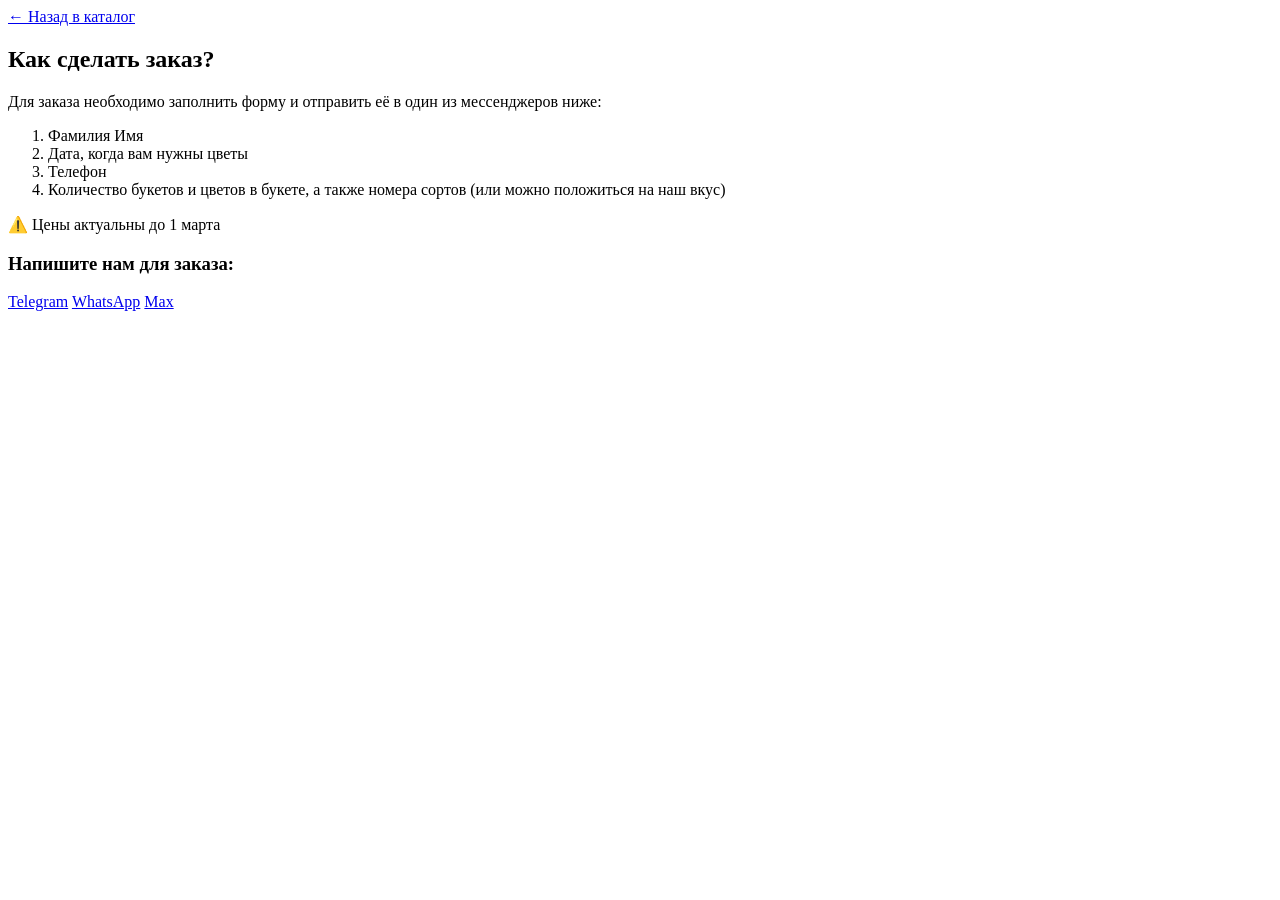
==== order.html @ b28ffc1a "Create order.html" ====
<!DOCTYPE html>
<html lang="ru">
<head>
    <meta charset="UTF-8">
    <meta name="viewport" content="width=device-width, initial-scale=1.0">
    <title>Оформление заказа</title>
    <link rel="stylesheet" href="order.css">
</head>
<body>
    <!-- Кнопка «Назад» в верхнем левом углу страницы -->
    <a href="index.html" class="back-btn">← Назад в каталог</a>

    <div class="order-container">
        <h2 class="order-title">Как сделать заказ?</h2>
        
        <p class="order-instruction">
            Для заказа необходимо заполнить форму и отправить её в один из мессенджеров ниже:
        </p>

        <!-- Текстовая памятка формы -->
        <div class="order-form-text">
            <ol>
                <li>Фамилия Имя</li>
                <li>Дата, когда вам нужны цветы</li>
                <li>Телефон</li>
                <li>Количество букетов и цветов в букете, а также номера сортов <span>(или можно положиться на наш вкус)</span></li>
            </ol>
            <div class="order-date-alert">⚠️ Цены актуальны до 1 марта</div>
        </div>

        <h3 class="contacts-title">Напишите нам для заказа:</h3>
        
        <!-- Блок ссылок на 3 мессенджера -->
        <div class="messengers-block">
            <a href="https://t.me" target="_blank" class="msgr-link tg">Telegram</a>
            <a href="https://wa.me" target="_blank" class="msgr-link wa">WhatsApp</a>
            <a href="https://Max.me" target="_blank" class="msgr-link vb">Max</a>
        </div>
    </div>
</body>
</html>
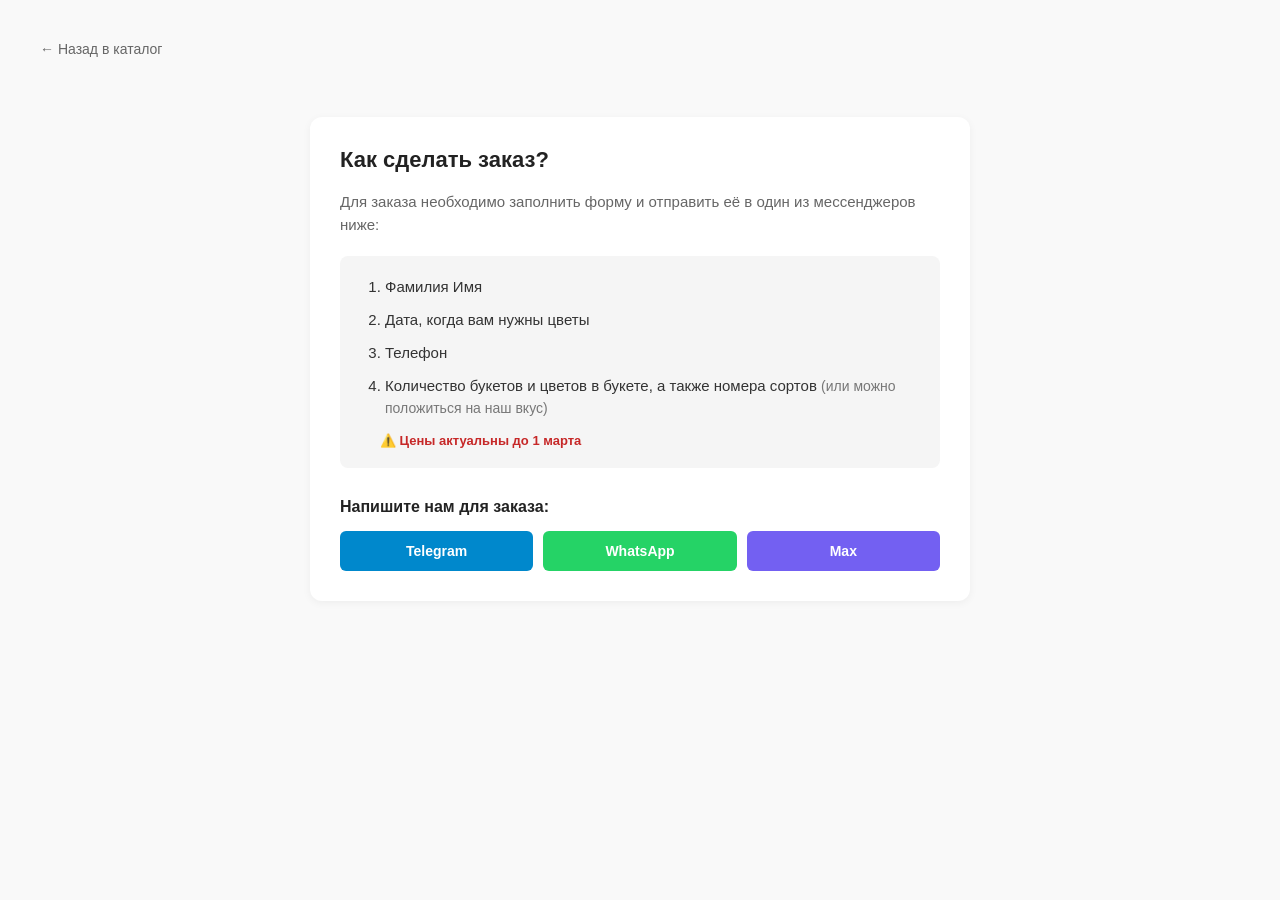
==== commit a5467d0c: "Update order.html" ====
--- a/order.html
+++ b/order.html
@@ -32,9 +32,9 @@
         
         <!-- Блок ссылок на 3 мессенджера -->
         <div class="messengers-block">
-            <a href="https://t.me" target="_blank" class="msgr-link tg">Telegram</a>
+            <a href="https://t.me/@KTRcec1" target="_blank" class="msgr-link tg">Telegram</a>
             <a href="https://wa.me" target="_blank" class="msgr-link wa">WhatsApp</a>
-            <a href="https://Max.me" target="_blank" class="msgr-link vb">Max</a>
+            <a href="https://max.ru/u/f9LHodD0cOLNpYGJw-GjQCyFgg8r6k1hUC4VjZudWrCP6PZtTayPOUqkMbg" target="_blank" class="msgr-link vb">Max</a>
         </div>
     </div>
 </body>
--- a/order.css
+++ b/order.css
@@ -0,0 +1,110 @@
+body {
+    background-color: #f9f9f9;
+    font-family: sans-serif;
+    margin: 0;
+    padding: 40px;
+}
+
+/* Кнопка возврата назад в углу */
+.back-btn {
+    display: inline-block;
+    margin-bottom: 20px;
+    color: #666666;
+    text-decoration: none;
+    font-size: 14px;
+    font-weight: 500;
+    transition: color 0.2s ease;
+}
+.back-btn:hover {
+    color: #000000;
+}
+
+/* Центральный контейнер формы */
+.order-container {
+    background-color: #ffffff;
+    max-width: 600px;
+    margin: 40px auto;
+    padding: 30px;
+    border-radius: 12px;
+    box-shadow: 0 2px 8px rgba(0, 0, 0, 0.05);
+}
+
+.order-title {
+    margin-top: 0;
+    font-size: 22px;
+    color: #222222;
+}
+
+.order-instruction {
+    font-size: 15px;
+    color: #666666;
+    line-height: 1.5;
+}
+
+/* Красивый блок с текстом пунктов */
+.order-form-text {
+    background-color: #f5f5f5;
+    padding: 20px 20px 20px 40px;
+    border-radius: 8px;
+    margin: 20px 0;
+}
+
+.order-form-text ol {
+    margin: 0;
+    padding: 0 0 0 5px;
+}
+
+.order-form-text li {
+    font-size: 15px;
+    color: #333333;
+    margin-bottom: 12px;
+    line-height: 1.4;
+}
+
+.order-form-text li span {
+    color: #777777;
+    font-size: 14px;
+}
+
+/* Предупреждение о дате */
+.order-date-alert {
+    margin-top: 15px;
+    font-size: 13px;
+    font-weight: bold;
+    color: #c62828;
+}
+
+.contacts-title {
+    font-size: 16px;
+    margin: 30px 0 15px 0;
+    color: #222222;
+}
+
+/* Ссылки на мессенджеры */
+.messengers-block {
+    display: flex;
+    gap: 10px;
+    flex-wrap: wrap;
+}
+
+.msgr-link {
+    flex: 1;
+    min-width: 120px;
+    text-align: center;
+    padding: 12px;
+    text-decoration: none;
+    color: #ffffff;
+    font-size: 14px;
+    font-weight: bold;
+    border-radius: 6px;
+    transition: opacity 0.2s ease;
+}
+
+.msgr-link:hover {
+    opacity: 0.9;
+}
+
+/* Фирменные цвета для кнопок */
+.tg { background-color: #0088cc; }
+.wa { background-color: #25d366; }
+.vb { background-color: #7360f2; }
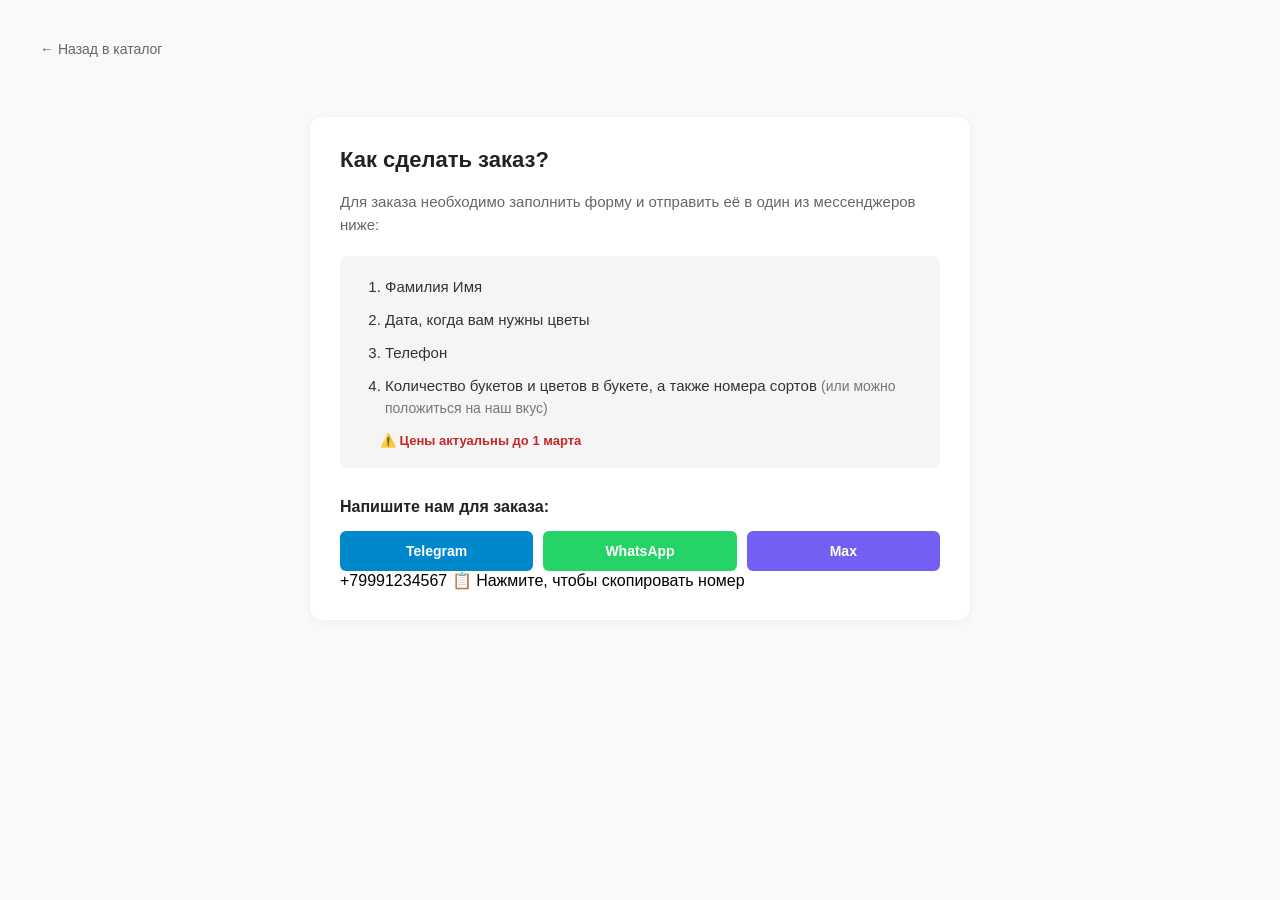
==== commit 577b43be: "Update order.html" ====
--- a/order.html
+++ b/order.html
@@ -32,9 +32,14 @@
         
         <!-- Блок ссылок на 3 мессенджера -->
         <div class="messengers-block">
-            <a href="https://t.me/@KTRcec1" target="_blank" class="msgr-link tg">Telegram</a>
+            <a href="https://t.me/KTRcec1" target="_blank" class="msgr-link tg">Telegram</a>
             <a href="https://wa.me" target="_blank" class="msgr-link wa">WhatsApp</a>
             <a href="https://max.ru/u/f9LHodD0cOLNpYGJw-GjQCyFgg8r6k1hUC4VjZudWrCP6PZtTayPOUqkMbg" target="_blank" class="msgr-link vb">Max</a>
+        </div>
+
+        <div class="copy-banner" onclick="navigator.clipboard.writeText('+79991234567'); alert('Номер скопирован!');">
+            <span class="copy-text">+79991234567</span>
+            <span class="copy-hint">📋 Нажмите, чтобы скопировать номер</span>
         </div>
     </div>
 </body>
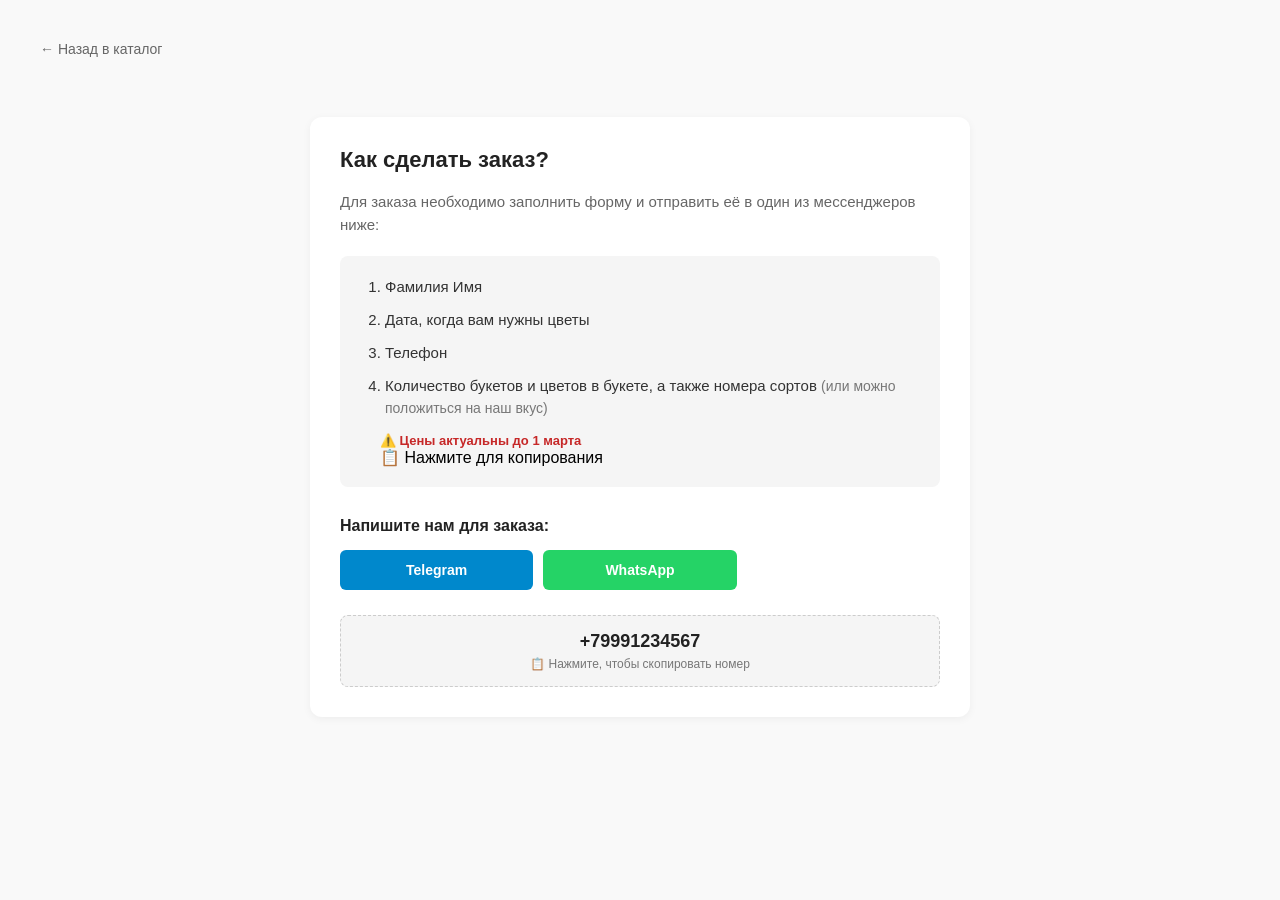
==== commit 1181efa2: "Update order.html" ====
--- a/order.html
+++ b/order.html
@@ -17,15 +17,17 @@
             Для заказа необходимо заполнить форму и отправить её в один из мессенджеров ниже:
         </p>
 
-        <!-- Текстовая памятка формы -->
-        <div class="order-form-text">
+        <div class="order-form-text" style="cursor: pointer;" onclick="navigator.clipboard.writeText('1. Фамилия Имя:\n2. Дата, когда нужны цветы:\n3. Телефон:\n4. Количество букетов, цветов и номера сортов:'); alert('Шаблон заказа скопирован!');">   
             <ol>
                 <li>Фамилия Имя</li>
                 <li>Дата, когда вам нужны цветы</li>
                 <li>Телефон</li>
                 <li>Количество букетов и цветов в букете, а также номера сортов <span>(или можно положиться на наш вкус)</span></li>
             </ol>
-            <div class="order-date-alert">⚠️ Цены актуальны до 1 марта</div>
+            <div class="order-footer">
+                <div class="order-date-alert">⚠️ Цены актуальны до 1 марта</div>
+                <div class="copy-badge">📋 Нажмите для копирования</div>
+            </div>
         </div>
 
         <h3 class="contacts-title">Напишите нам для заказа:</h3>
@@ -34,10 +36,10 @@
         <div class="messengers-block">
             <a href="https://t.me/KTRcec1" target="_blank" class="msgr-link tg">Telegram</a>
             <a href="https://wa.me" target="_blank" class="msgr-link wa">WhatsApp</a>
-            <a href="https://max.ru/u/f9LHodD0cOLNpYGJw-GjQCyFgg8r6k1hUC4VjZudWrCP6PZtTayPOUqkMbg" target="_blank" class="msgr-link vb">Max</a>
+            <a href="https://max.ru/u/f9LHodD0cOLNpYGJw-GjQCyFgg8r6k1hUC4VjZudWrCP6PZtTayPOUqkMbg" target="_blank" class="msgr-link mx">Max</a>
         </div>
 
-        <div class="copy-banner" onclick="navigator.clipboard.writeText('+79991234567'); alert('Номер скопирован!');">
+        <div class="copy-banner">
             <span class="copy-text">+79991234567</span>
             <span class="copy-hint">📋 Нажмите, чтобы скопировать номер</span>
         </div>
--- a/order.css
+++ b/order.css
@@ -108,3 +108,37 @@
 .tg { background-color: #0088cc; }
 .wa { background-color: #25d366; }
 .vb { background-color: #7360f2; }
+
+.copy-banner {
+    display: flex;
+    flex-direction: column;
+    align-items: center;
+    background-color: #f5f5f5; /* Светло-серый фон плашки */
+    border: 1px dashed #cccccc; /* Аккуратная пунктирная рамка */
+    padding: 15px;
+    border-radius: 8px;
+    margin-top: 25px;
+    cursor: pointer;           /* Меняет курсор на "пальчик", показывая что можно нажать */
+}
+
+/* Сам номер телефона на плашке */
+.copy-text {
+    font-size: 18px;
+    font-weight: bold;
+    color: #222222;
+    user-select: all;          /* МАГИЯ: при одном клике весь номер выделится сам! */
+    -webkit-user-select: all;  /* Поддержка для браузеров Safari и Айфонов */
+}
+
+/* Мелкая подсказка снизу телефона */
+.copy-hint {
+    font-size: 12px;
+    color: #777777;
+    margin-top: 5px;
+}
+
+/* Эффект при наведении */
+.copy-banner:hover {
+    background-color: #eaeaea; /* Плашка становится чуть темнее */
+    border-color: #999999;     /* Рамка становится четче */
+}
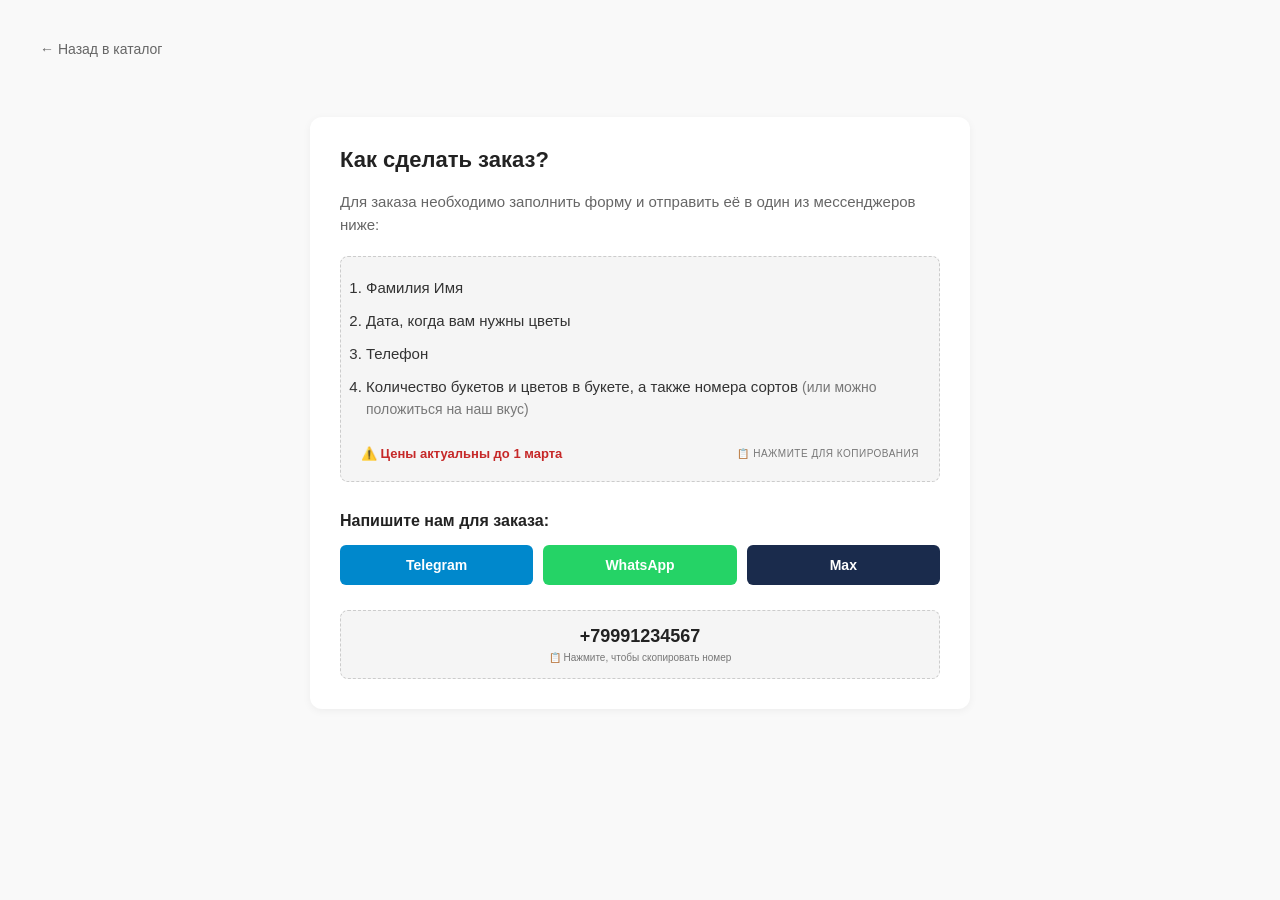
==== commit 17d5fe44: "Update order.html" ====
--- a/order.html
+++ b/order.html
@@ -39,7 +39,7 @@
             <a href="https://max.ru/u/f9LHodD0cOLNpYGJw-GjQCyFgg8r6k1hUC4VjZudWrCP6PZtTayPOUqkMbg" target="_blank" class="msgr-link mx">Max</a>
         </div>
 
-        <div class="copy-banner">
+        <div class="copy-banner" style="cursor: pointer;" onclick="navigator.clipboard.writeText('телефон'); alert('Номер скопирован');">
             <span class="copy-text">+79991234567</span>
             <span class="copy-hint">📋 Нажмите, чтобы скопировать номер</span>
         </div>
--- a/order.css
+++ b/order.css
@@ -5,7 +5,6 @@
     padding: 40px;
 }
 
-/* Кнопка возврата назад в углу */
 .back-btn {
     display: inline-block;
     margin-bottom: 20px;
@@ -15,11 +14,11 @@
     font-weight: 500;
     transition: color 0.2s ease;
 }
+
 .back-btn:hover {
     color: #000000;
 }
 
-/* Центральный контейнер формы */
 .order-container {
     background-color: #ffffff;
     max-width: 600px;
@@ -41,12 +40,21 @@
     line-height: 1.5;
 }
 
-/* Красивый блок с текстом пунктов */
 .order-form-text {
     background-color: #f5f5f5;
-    padding: 20px 20px 20px 40px;
+    padding: 20px;
     border-radius: 8px;
     margin: 20px 0;
+    border: 1px dashed #cccccc;
+    transition: all 0.2s ease;
+    display: flex;
+    flex-direction: column;
+}
+
+.order-form-text:hover {
+    background-color: #eaeaea;
+    border-color: #999999;
+    transform: translateY(-2px);
 }
 
 .order-form-text ol {
@@ -66,12 +74,32 @@
     font-size: 14px;
 }
 
-/* Предупреждение о дате */
+.order-footer {
+    display: flex;
+    justify-content: space-between;
+    align-items: center;
+    margin-top: 15px;
+
+    flex-wrap: wrap;
+    gap: 10px;
+}
+
 .order-date-alert {
-    margin-top: 15px;
     font-size: 13px;
     font-weight: bold;
     color: #c62828;
+}
+
+.copy-badge {
+    font-size: 10px;
+    color: #777777;
+    background-color: transparent;
+    border: none;
+    text-transform: uppercase;
+    letter-spacing: 0.5px;
+    white-space: nowrap;
+
+    margin-left: auto;
 }
 
 .contacts-title {
@@ -80,7 +108,6 @@
     color: #222222;
 }
 
-/* Ссылки на мессенджеры */
 .messengers-block {
     display: flex;
     gap: 10px;
@@ -104,41 +131,37 @@
     opacity: 0.9;
 }
 
-/* Фирменные цвета для кнопок */
 .tg { background-color: #0088cc; }
 .wa { background-color: #25d366; }
-.vb { background-color: #7360f2; }
+.mx { background-color: #1a2b4c; } /* Исправили цвет мессенджера Max */
 
 .copy-banner {
     display: flex;
     flex-direction: column;
     align-items: center;
-    background-color: #f5f5f5; /* Светло-серый фон плашки */
-    border: 1px dashed #cccccc; /* Аккуратная пунктирная рамка */
+    background-color: #f5f5f5;
+    border: 1px dashed #cccccc;
     padding: 15px;
     border-radius: 8px;
     margin-top: 25px;
-    cursor: pointer;           /* Меняет курсор на "пальчик", показывая что можно нажать */
+    cursor: pointer;
 }
 
-/* Сам номер телефона на плашке */
+.copy-banner:hover {
+    background-color: #eaeaea;
+    border-color: #999999;
+}
+
 .copy-text {
     font-size: 18px;
     font-weight: bold;
     color: #222222;
-    user-select: all;          /* МАГИЯ: при одном клике весь номер выделится сам! */
-    -webkit-user-select: all;  /* Поддержка для браузеров Safari и Айфонов */
+    user-select: all;
+    -webkit-user-select: all;
 }
 
-/* Мелкая подсказка снизу телефона */
 .copy-hint {
-    font-size: 12px;
+    font-size: 10px;
     color: #777777;
     margin-top: 5px;
 }
-
-/* Эффект при наведении */
-.copy-banner:hover {
-    background-color: #eaeaea; /* Плашка становится чуть темнее */
-    border-color: #999999;     /* Рамка становится четче */
-}
